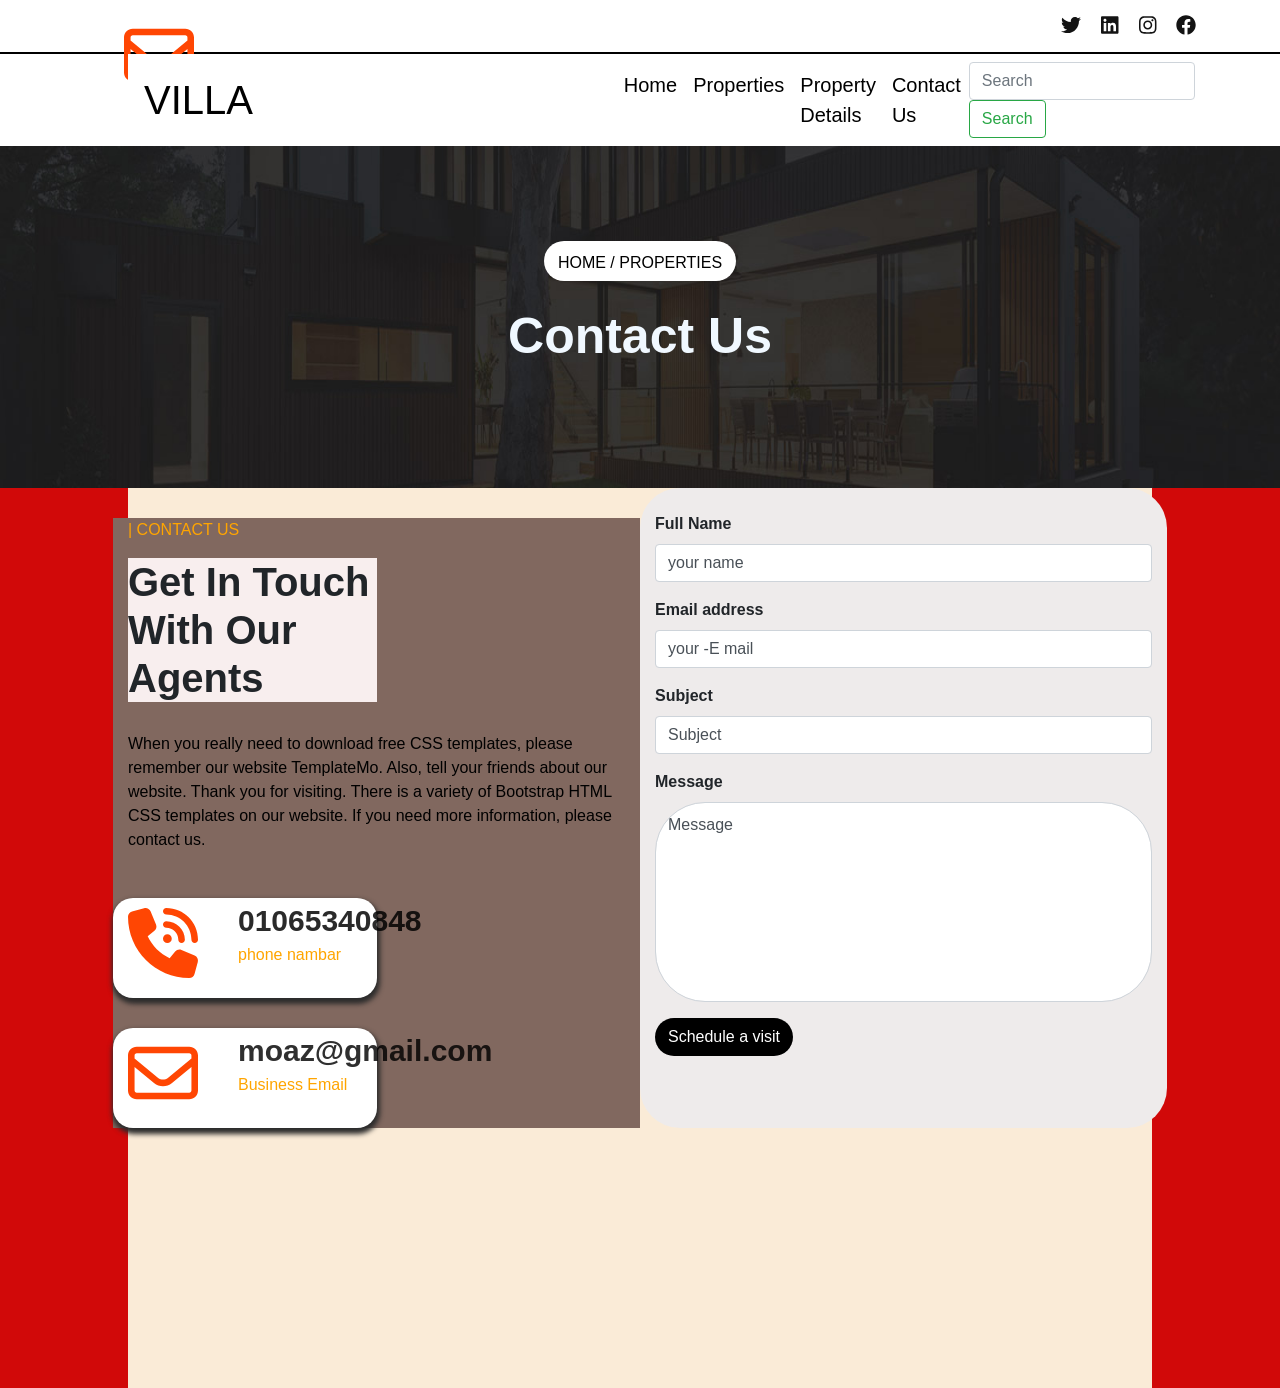
==== Contact-us.html @ 4b0909b3 "v12" ====
<!DOCTYPE html>
<html lang="en">
<head>
    <meta charset="UTF-8">
    <meta name="viewport" content="width=device-width, initial-scale=1.0">
    <title>contact</title>
    <link rel="stylesheet" href="./css/contact.css">
    <link rel="stylesheet" href="./css/all.min.css">
    <link rel="stylesheet" href="./bootstrap-4.6.2-dist/bootstrap-4.6.2-dist/css/bootstrap.css">
</head>
<body>
  <!-- statrt section ONE -->

  <section class="section1">
    <!------------------------------ strat navnar 1 ------------------------------  -->
    <div class="nav1">
      <ul>

        <li class="right"> <a href=""> <i class="fa-brands fa-facebook"></i></a></li>
        <li class="right"> <a href=""> <i class="fa-brands fa-instagram"></i></a></li>
        <li class="right"> <a href=""> <i class="fa-brands fa-linkedin"></i></a></li>
        <li class="right"> <a href=""> <i class="fa-brands fa-twitter"></i></a></li>
        <li class="left"><a href=""> <i class="fa-regular fa-envelope"></i> <span>maozmamdouh.com@gmail </span></a></li>
        <li class="left"><a href=""> <i class="fa-brands fa-facebook"></i> <span>Moaz Mamdouh photogrphy</span></a></li>
      </ul>
    </div>

    <!------------------------------ end navnar 1------------------------------  -->
    <div class="line"> </div>
    <!------------------------------ strat navnar 2 ------------------------------  -->






    <nav class="navbar navbar-expand-lg">
      <a class="navbar-brand log" href="#">VILLA</a>
      <button class="navbar-toggler" type="button" data-toggle="collapse" data-target="#navbarSupportedContent"
        aria-controls="navbarSupportedContent" aria-expanded="false" aria-label="Toggle navigation">
        <span class="navbar-toggler"> <i class=" fa-regular fa-bars"></i></span>
      </button>

      <div class="collapse navbar-collapse" id="navbarSupportedContent">
        <ul class="navbar-nav mr-auto md-2 md-lg-0">
          <li class="nav-item">
            <a class="nav-link active" aria-current="page" href="./index.html">Home</a>
          </li>
          <li class="nav-item">
            <a class="nav-link" href="./Properties.html">Properties</a>
          </li>
          <li class="nav-item">
            <a class="nav-link" href="./Property Details.html">Property Details</a>
          </li>

          <li class="nav-item">
            <a class="nav-link" href="./Contact-us.html">Contact Us</a>
          </li>
        </ul>
        <form class="form-inline ">
          <input class="form-control mr-sm-2" type="search" placeholder="Search" aria-label="Search">
          <button class="btn btn-outline-success my-2 my-sm-0" type="submit">Search</button>
        </form>
      </div>
    </nav>

    <!--  ========================= End navBar -->

    <div class="main">
      <div class="child">
        <div class="a">
          <a href="./index.html">HOME / <span>PROPERTIES</span></a>
        </div>
        <h1>Contact Us</h1>
      </div>
    </div>
  </section>
  <!-- END section ONE -->
 <!----------------------------------------------------------   Start section 2  ---------------------------------------------------------->
   <section class="section2">
    <div class="contact">

      <div class="row"> 
        <div class= "col-lg-6 col-md-12 col-sm-12 text ">
              <p>| CONTACT US</p>
              <h1 >Get In Touch With Our Agents</h1>
              <p style="color:black; margin-top:30px ;">When you really need to download free CSS templates, please remember our website TemplateMo. Also, tell your friends about our website. Thank you for visiting. There is a variety of Bootstrap HTML CSS templates on our website. If you need more information, please contact us.</p>
              <div class="row">
                <div class="col-lg-6 col-md-12 col-sm-12 item-phone">
                  <i class="fa-sharp-duotone fa-solid fa-phone-volume"></i>
                <div class="phone col-12" >
                    
                  <p style="color: rgba(0, 0, 0, 0.836); font-size: 30px; margin:auto; font-weight: bold; ">01065340848</p>
                  <p >phone nambar</p>
                </div>
                </div>
                
              </div>
              <div class="row"><div class="col-lg-6 col-md-12 col-sm-12 item-email">
                <i class="fa-regular fa-envelope"></i>
              <div class="phone" >
                  
                <p style="color: rgba(0, 0, 0, 0.815); font-size: 30px; margin:auto; font-weight: bold;">moaz@gmail.com</p>
                <p >Business Email</p>
              </div>
              </div></div>
        </div>
        <div class="col-lg-6 col-md-12 col-sm-12   content-name">
          <form class="mt-4">
            <div class="form-group">
              <label for="exampleInputEmail1">Full Name</label>
              <input type="your name" value="your name" class="form-control" id="exampleInputEmail1"
                aria-describedby="emailHelp">
            </div>
            <div class="form-group">
              <label for="exampleInputEmail1">Email address</label>
              <input type="email" value="your -E mail" class="form-control" id="exampleInputEmail1"
                aria-describedby="emailHelp">
            </div>
            <div class="form-group">
              <label for="exampleInputEmail1">Subject</label>
              <input type="Subject" value="Subject" class="form-control" id="exampleInputEmail1"
                aria-describedby="emailHelp">
            </div>
            <div class="form-group">
              <label for="exampleInputEmail1">Message</label>
              <input style="height: 200px; border-radius: 50px;    padding-bottom: 160px; " type="Message"
                value="Message" class="form-control" id="exampleInputEmail1" aria-describedby="emailHelp">
            </div>


            <a href="#" class="btn">Schedule a visit</a>

          </form>


        </div>
     

       </div>
    </div>

   </section>

<!----------------------------------------------------------  END section 2  ---------------------------------------------------------->

    
  <script src="./js/all.min.js"></script>
  <script src="./js/cdnjs.cloudflare.com_ajax_libs_popper.js_1.12.9_umd_popper.min.js"></script>
   <script src ="./js/code.jquery.com_jquery-3.2.1.slim.min.js"></script>
   <script src="./js/maxcdn.bootstrapcdn.com_bootstrap_4.0.0_js_bootstrap.min.js"></script>
</body>
</html>
---- css/contact.css ----
/*======================== start section 1 ========================================================  */
.section1{
    width: 100%;
    height: 50vh;
    background-color: white;
}
/*==================== Start nVbar =============================================================== */
.section1 .nav1{
    /* margin-top: 10px; */
    width: 90%;
    height: 50px;
    background-color: white;
    margin: auto;
}
.section1 .nav1 ul{
list-style-type: none;
padding-top: 10px;
font-size: 20px;
}
.section1 .nav1 ul li{
    display: inline-block;
  height: 100%;
}
.section1 .nav1 ul li a {
    text-decoration: none;
    color:rgba(0, 0, 0, 0.925);
}
.right{
    float: right;
    padding-right: 10px;
    font-size: 20px;
    padding-right: 20px;
    
}

.left{
 padding-left: 20px;
}
.section1 .nav1 ul li a span{
    font-family: serif;
}
.section1 .line{
    margin-top: 2px;
    width: 100%;
    height: 2px;
    background-color: rgb(0, 0, 0);
    border:50%      ;
}
.navbar-expand-lg {
    justify-content: center;
    background-color: white;
}
.navbar{
    width: 80%;
    justify-content: center;
    margin: auto;
}
.navbar-nav{
    margin-left: 40%;
}
 .section1 .navbar-brand{
    font-size: 40px;
    color: black;
}
.nav-link{
    color: black;
    font-size: 20px;
}
.nav-link:hover{
background-color: orange; 
color:blue;
border-radius: 40px;
text-align: center;
}
/*    ===========================   ========================= END    Navbar  ============================*/

.section1 .main{
    width: 100%;
    height: 40%;
background-image: url(../images/page-heading-bg.jpg);
background-size: 100% 100%;
background-repeat: no-repeat;
/* background-position: 0lvb; */
position: absolute;
}
.section1 .main .child{
    width: 30%;
    height: 50%;
    margin: auto;
    position: relative;
    margin-top: 95px;
    /* background-color: aliceblue; */
    text-align: center;
}
.section1 .main .child .a{

    background-color: rgb(255, 255, 255);
    width: 50%;
    height: 40px;
    text-align: center;
    position: relative;
    margin: auto;
    padding-top: 10px;
    border-radius: 20px;
}
.section1 .main .child .a a {
    text-decoration: none;
    color: black;
   margin-top: 10px;
}
.section1 .main .child h1{
font-weight: bold;
font-size: 50px;
color: aliceblue;
margin-top: 25px;
}

/* -----------------------------------------------------  start media  ===================================================================== */


@media(max-width:768px){
    .section1 .nav1 ul {
        list-style-type: none;
        padding-top: 0px;
        font-size: 17px;
    }
    .section1 .slide {
        width: 100%;
        height: 84vh;
    }
    .section1 .slide .carousel-inner .text-heding {
        width: 55%;
        height: 30%;
       margin-top: 28%;
    }    
    .section1 .slide .carousel-inner .text-heding h2 {
        color: aliceblue;
        margin-top: 30px;
        padding: 4px;
        text-transform: uppercase;
        font-size: 52px;
    }
}

@media (max-width:425px){
    .right {
        float: right;
        padding-right: 10px;
        font-size: 16px;
        padding-right: 7px;
    }
    .left {
        padding-left: 1px;
    }   
    .section1 .nav1 ul {
        list-style-type: none;
        padding-top: 0px;
        font-size: 15px;
    }
    .section1 .nav1 {
        /* margin-top: 10px; */
        width: 100%;
        height: 50px;
        background-color: white;
        margin: auto;
    }
}
/*========================================================= end nVbar =============================================================== */

/* ========================================================  start section2  ==============================================================  */
.section2{
    width: 100%;
    height: 100%;
    background-color:rgb(209, 9, 9);
    margin-top:3%;
    position: absolute;
}

.section2 .contact{
width: 80%;
height: 100%;
background-color: antiquewhite;
margin: auto;

}
.section2 .contact .row .text{
    width: 100%;
    height: 100%;
    background-color: rgb(129, 104, 95);
    margin-top: 30px;
}
.section2 .contact .row .text p{
  
    color:orange;
}
.section2 .contact .row .text h1{
    width: 50%;
    background-color: rgb(248, 238, 238);
    font-weight: bold;
}
.section2 .contact .row .text .item-phone
{
    width: 50%;
    height: 100px;
    margin-top: 30px;
    background-color: white;
     display: flex;
     border-radius: 20px;
     box-shadow: 1px 4px 5px 2px #2c2c2c;

}
.fa-phone-volume{
    font-size: 70px;
    text-align: center;
    margin-top: 10px;
    color: rgb(255, 70, 3);
}
.section2 .contact .row .text .item-phone .phone{
    padding-left: 40px;
}
    

    .section2 .contact .row .text .item-email
{
    width: 50%;
    height: 100px;
    margin-top: 30px;
    background-color: white;
     display: flex;
     border-radius: 20px;
     box-shadow: 1px 4px 5px 2px #2c2c2c;

}
.fa-envelope{
    font-size: 70px;
    text-align: center;
    margin-top: 10px;
    color: rgb(255, 70, 3);
}
.section2 .contact .row .text .item-email .phone{
    padding-left: 40px;
}  
.section2 .contact .row .Home{
    width: 100%;
    height: 100%;
    background-color: blue;
    margin-top: 30px;
}
.section2 .contact .row .Home form{
    width: 100%;
    height: 100%;background-color: chartreuse;
}

.content-name{
    width: 50%;
     background-color: rgb(238, 235, 235);
     border-radius:40px;
    }
    .section6 .content-name form a{
        background-color: black;
        color: white;
        border-radius: 20px;
        height: auto;
        font-weight: bold;
    }
    .section6 .content-name form a:hover{
        background-color: orangered;
    }
    .form-group label{
        font-weight: bold;
    }
    .content-name .btn{
     color: white;
     background-color: black;
     border-radius: 40px;
    }
/* ========================================================  END section2  ==============================================================  */
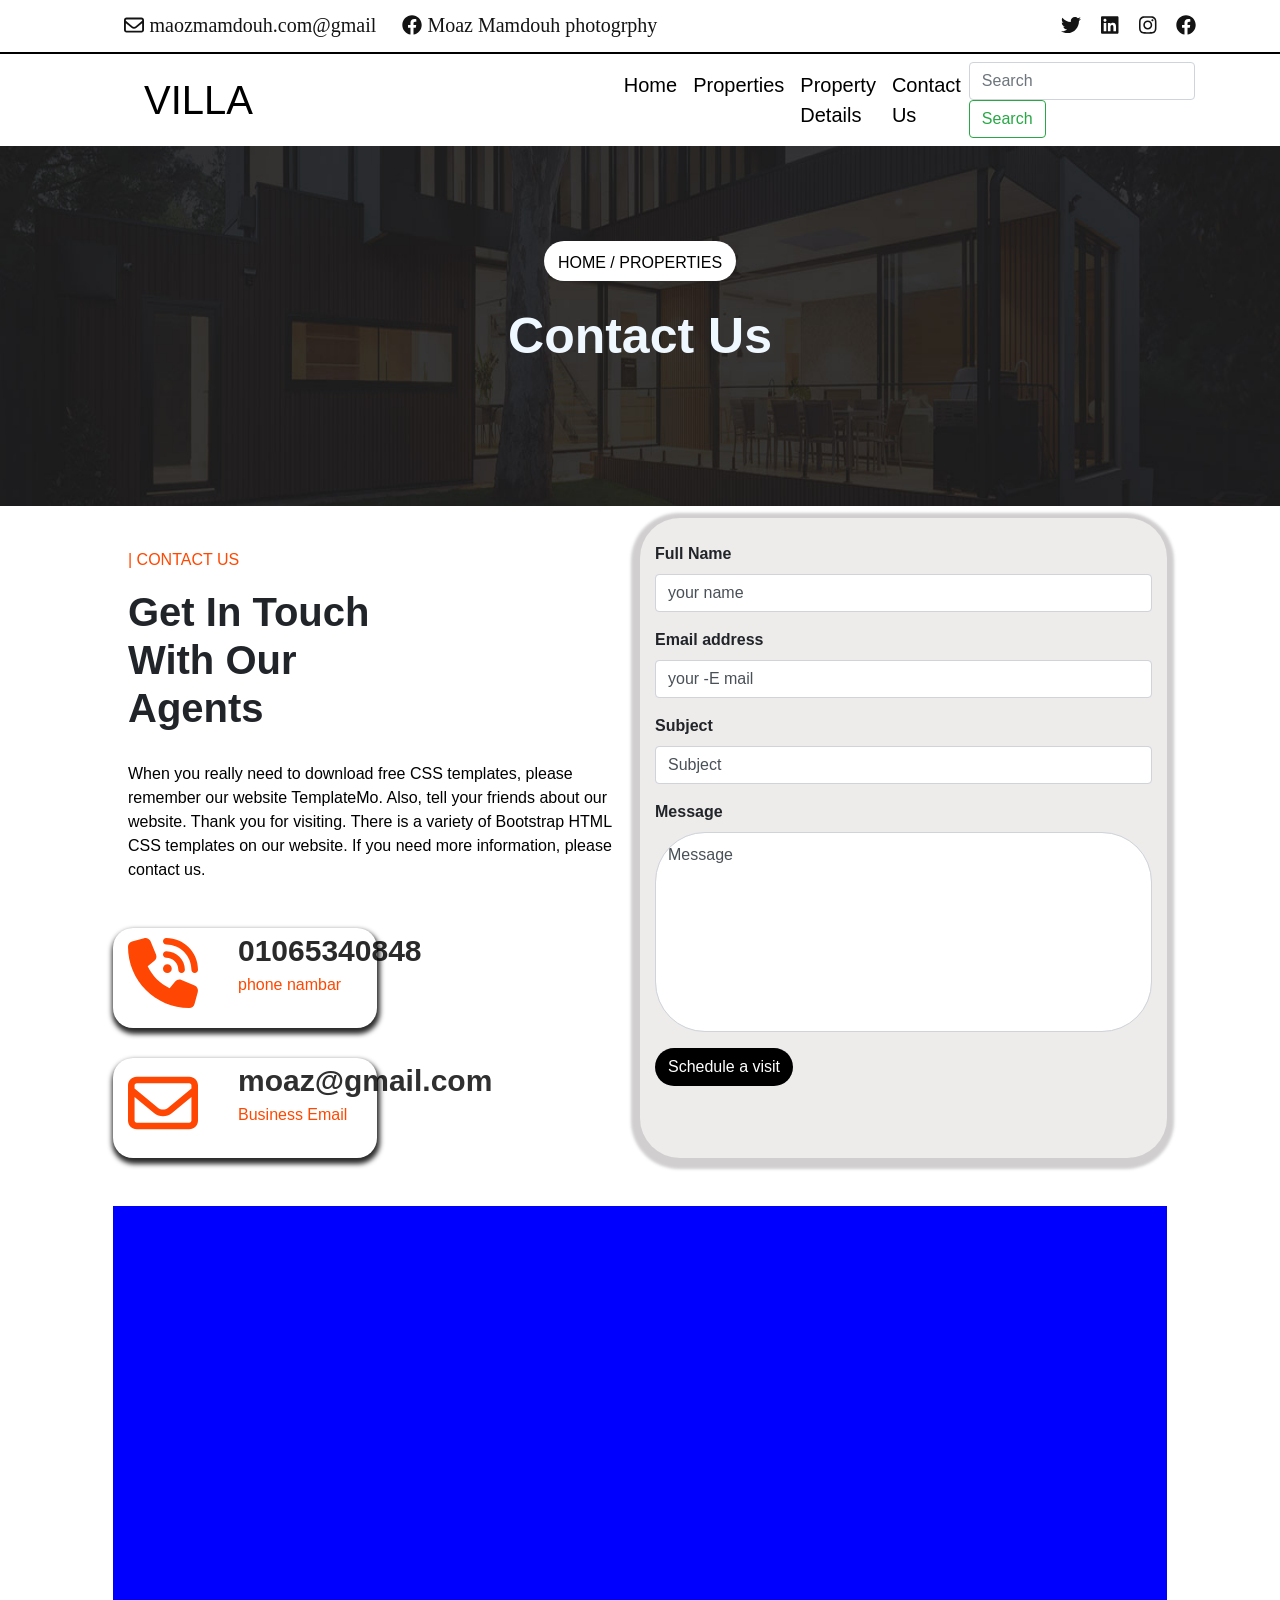
==== commit 03c76e8e: "v13" ====
--- a/Contact-us.html
+++ b/Contact-us.html
@@ -38,7 +38,7 @@
       <a class="navbar-brand log" href="#">VILLA</a>
       <button class="navbar-toggler" type="button" data-toggle="collapse" data-target="#navbarSupportedContent"
         aria-controls="navbarSupportedContent" aria-expanded="false" aria-label="Toggle navigation">
-        <span class="navbar-toggler"> <i class=" fa-regular fa-bars"></i></span>
+        <span class="navbar-toggler"> <i class="fa-solid fa-bars"></i></span>
       </button>
 
       <div class="collapse navbar-collapse" id="navbarSupportedContent">
@@ -80,6 +80,7 @@
    <section class="section2">
     <div class="contact">
 
+
       <div class="row"> 
         <div class= "col-lg-6 col-md-12 col-sm-12 text ">
               <p>| CONTACT US</p>
@@ -97,10 +98,10 @@
                 
               </div>
               <div class="row"><div class="col-lg-6 col-md-12 col-sm-12 item-email">
-                <i class="fa-regular fa-envelope"></i>
+                <i class="fa-regular fa-envelope email"></i>
               <div class="phone" >
                   
-                <p style="color: rgba(0, 0, 0, 0.815); font-size: 30px; margin:auto; font-weight: bold;">moaz@gmail.com</p>
+                <p style="color: rgba(0, 0, 0, 0.815); margin:auto; font-weight: bold;" class="font-email">moaz@gmail.com</p>
                 <p >Business Email</p>
               </div>
               </div></div>
@@ -138,7 +139,16 @@
      
 
        </div>
+
+
+       <div class="row mt-5">
+        <div class="col-12 map">
+          <iframe src="https://www.google.com/maps/embed?pb=!1m17!1m12!1m3!1d886525.7107929246!2d31.03803742041015!3d29.77790009410785!2m3!1f0!2f0!3f0!3m2!1i1024!2i768!4f13.1!3m2!1m1!2zMjnCsDU3JzQxLjUiTiAzMcKwMTAnMzcuNyJF!5e0!3m2!1sar!2seg!4v1721757448731!5m2!1sar!2seg" width="600" height="450" style="border:0;" allowfullscreen="" loading="lazy" referrerpolicy="no-referrer-when-downgrade"></iframe>
+        </div>
+      </div>
     </div>
+
+    
 
    </section>
 
--- a/css/contact.css
+++ b/css/contact.css
@@ -170,8 +170,8 @@
 /* ========================================================  start section2  ==============================================================  */
 .section2{
     width: 100%;
-    height: 100%;
-    background-color:rgb(209, 9, 9);
+    height: 100vh;
+    /* background-color:rgb(209, 9, 9); */
     margin-top:3%;
     position: absolute;
 }
@@ -179,23 +179,25 @@
 .section2 .contact{
 width: 80%;
 height: 100%;
-background-color: antiquewhite;
+/* background-color: antiquewhite; */
 margin: auto;
-
-}
+margin-top: 30px;
+
+}
+
 .section2 .contact .row .text{
     width: 100%;
-    height: 100%;
-    background-color: rgb(129, 104, 95);
+    height: 50%;
+    /* background-color: rgb(129, 104, 95); */
     margin-top: 30px;
 }
 .section2 .contact .row .text p{
   
-    color:orange;
+    color:rgb(255, 72, 0);
 }
 .section2 .contact .row .text h1{
     width: 50%;
-    background-color: rgb(248, 238, 238);
+    /* background-color: rgb(248, 238, 238); */
     font-weight: bold;
 }
 .section2 .contact .row .text .item-phone
@@ -231,7 +233,7 @@
      box-shadow: 1px 4px 5px 2px #2c2c2c;
 
 }
-.fa-envelope{
+.email{
     font-size: 70px;
     text-align: center;
     margin-top: 10px;
@@ -243,7 +245,7 @@
 .section2 .contact .row .Home{
     width: 100%;
     height: 100%;
-    background-color: blue;
+    /* background-color: blue; */
     margin-top: 30px;
 }
 .section2 .contact .row .Home form{
@@ -255,9 +257,10 @@
     width: 50%;
      background-color: rgb(238, 235, 235);
      border-radius:40px;
+     box-shadow: -1px 3px 3px 8px #4d474744;
     }
     .section6 .content-name form a{
-        background-color: black;
+        /* background-color: black;  */
         color: white;
         border-radius: 20px;
         height: auto;
@@ -274,5 +277,76 @@
      background-color: black;
      border-radius: 40px;
     }
+    .content-name .btn:hover{
+        background-color: blue;
+        color: aliceblue;
+    }
+    .font-email{
+        font-size: 30px;
+    }
+    .map{
+        width: 100%;
+        height: 400px;
+        background-color: blue;
+    }
+    .map iframe{
+        width: 100%;
+        height: 100%;
+        border-radius: 50px;
+    }
+
 /* ========================================================  END section2  ==============================================================  */
 
+/* start media */
+@media (max-width:360px) {
+    .section1 .main .child {
+        width: 92%;
+        height: 50%;
+    }
+    .section1 .main .child h1 {
+        font-weight: bold;
+        font-size: 46px;
+        color: aliceblue;
+        margin-top: -6px;
+    }
+    .section2 .contact .row .text h1 {
+        width: 100%;
+        background-color: rgb(248, 238, 238);
+        font-weight: bold;
+        font-size: 33px;
+    }
+    .section2 .contact .row .text .item-phone {
+        width: 99%;
+        height: 100px;
+        margin-top: 30px;
+        background-color: white;
+        display: flex;
+        border-radius: 20px;
+        box-shadow: 1px 4px 5px 2px #2c2c2c;
+    }
+    .section2 .contact .row .text .item-email {
+        width: 100%;
+        height: 100px;
+        margin-top: 30px;
+        background-color: white;
+        display: flex;
+        border-radius: 20px;
+        box-shadow: 1px 4px 5px 2px #2c2c2c;
+    }
+    .font-email{
+        font-size: 25px;
+    }
+    .section2 .contact .row .text .item-email .phone {
+        padding-left: 21px;
+    }
+    .content-name{
+        width: 50%;
+         background-color: rgb(238, 235, 235);
+         border-radius:40px;
+         margin-top: 40px;
+        }
+    .section2{
+        height: auto;
+    }
+    
+}
